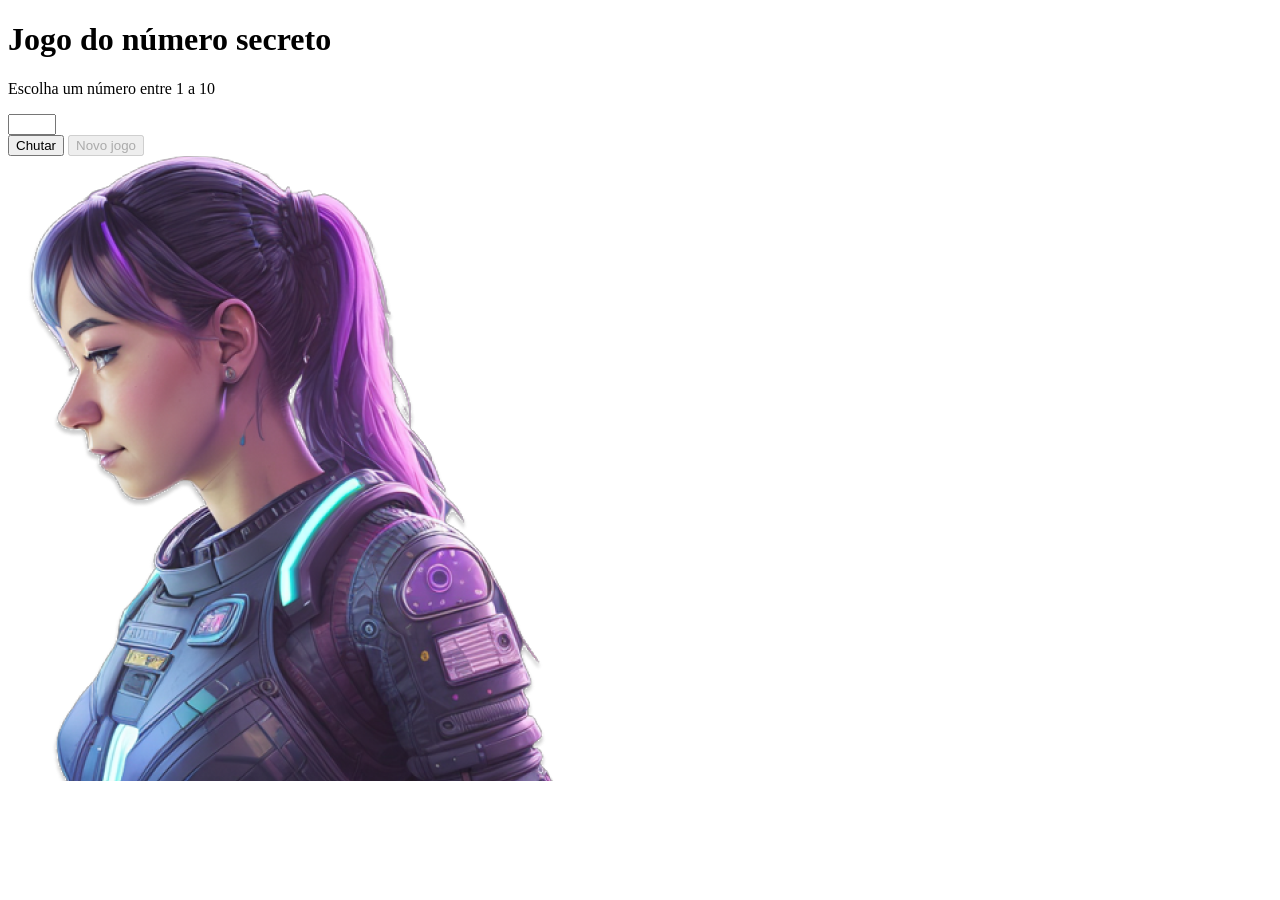
==== index.html @ 9f15e498 "feat: initial commit" ====
<!DOCTYPE html>
<html lang="pt-br">

<head>
    <meta charset="UTF-8">
    <meta name="viewport" content="width=device-width, initial-scale=1.0">
    <script src="https://code.responsivevoice.org/responsivevoice.js"></script>
    <link rel="preconnect" href="https://fonts.googleapis.com">
    <link rel="preconnect" href="https://fonts.gstatic.com" crossorigin>
    <link href="https://fonts.googleapis.com/css2?family=Chakra+Petch:wght@700&family=Inter:wght@400;700&display=swap"
        rel="stylesheet">
    <link rel="stylesheet" href="style.css">
    <title>JS Game</title>
</head>

<body>

    <div class="container">
        <div class="container__conteudo">
            <div class="container__informacoes">
                <div class="container__texto">
                    <h1>Adivinhe o <span class="container__texto-azul">numero secreto</span></h1>
                    <p class="texto__paragrafo">Escolha um número entre 1 a 10</p>
                </div>
                <input type="number" min="1" max="10" class="container__input">
                <div class="chute container__botoes">
                    <button onclick="verificarChute()" class="container__botao">Chutar</button>
                    <button onclick="reiniciarJogo()" id="reiniciar" class="container__botao" disabled>Novo jogo</button>
                </div>
            </div>
            <img src="./img/ia.png" alt="Uma pessoa olhando para a esquerda" class="container__imagem-pessoa" />
        </div>
    </div>




    <script src="app.js" defer></script>
</body>

</html>
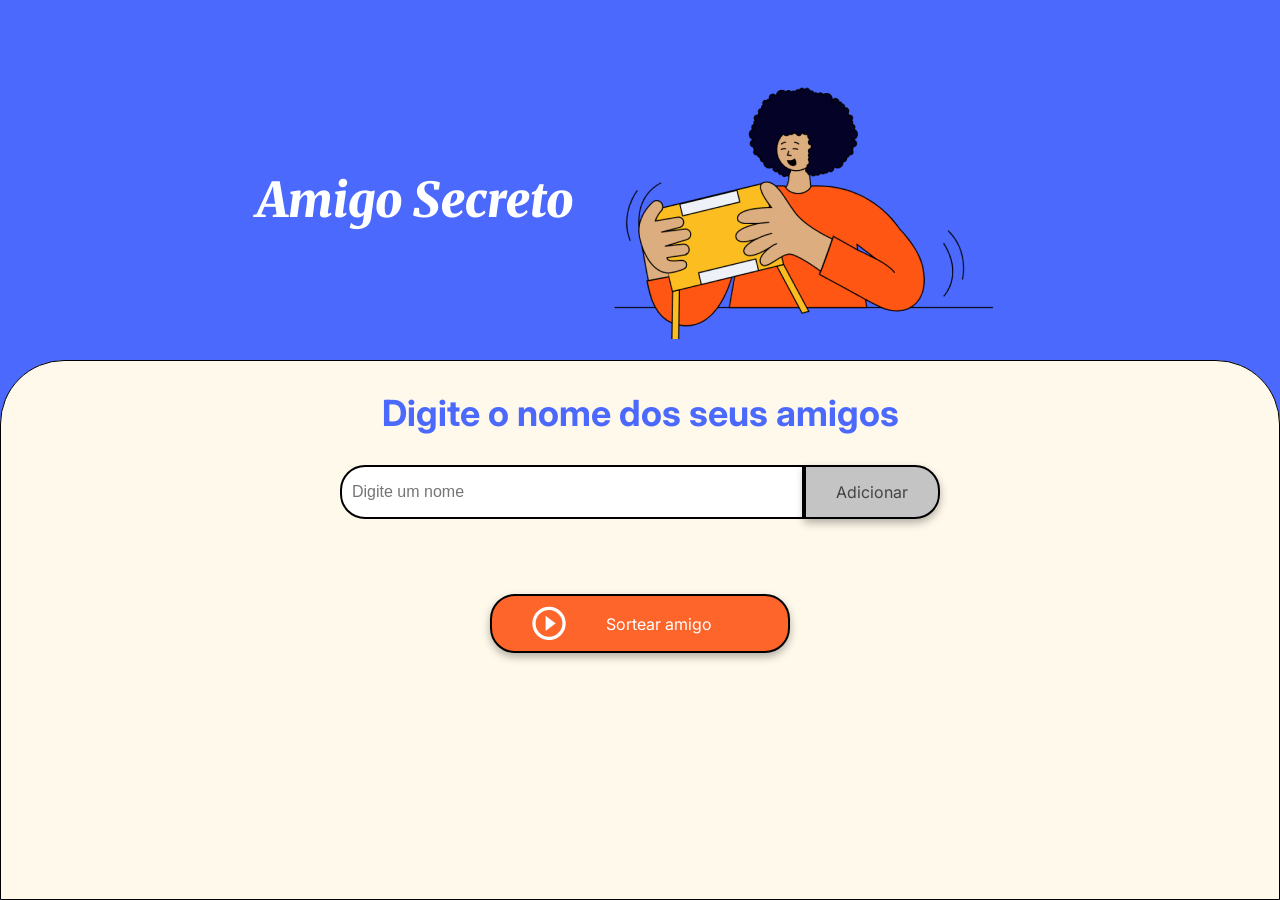
==== commit 2dfbb227: "feat: initial commit" ====
--- a/index.html
+++ b/index.html
@@ -1,41 +1,41 @@
-<!DOCTYPE html>
-<html lang="pt-br">
-
-<head>
-    <meta charset="UTF-8">
-    <meta name="viewport" content="width=device-width, initial-scale=1.0">
-    <script src="https://code.responsivevoice.org/responsivevoice.js"></script>
-    <link rel="preconnect" href="https://fonts.googleapis.com">
-    <link rel="preconnect" href="https://fonts.gstatic.com" crossorigin>
-    <link href="https://fonts.googleapis.com/css2?family=Chakra+Petch:wght@700&family=Inter:wght@400;700&display=swap"
-        rel="stylesheet">
-    <link rel="stylesheet" href="style.css">
-    <title>JS Game</title>
-</head>
-
-<body>
-
-    <div class="container">
-        <div class="container__conteudo">
-            <div class="container__informacoes">
-                <div class="container__texto">
-                    <h1>Adivinhe o <span class="container__texto-azul">numero secreto</span></h1>
-                    <p class="texto__paragrafo">Escolha um número entre 1 a 10</p>
-                </div>
-                <input type="number" min="1" max="10" class="container__input">
-                <div class="chute container__botoes">
-                    <button onclick="verificarChute()" class="container__botao">Chutar</button>
-                    <button onclick="reiniciarJogo()" id="reiniciar" class="container__botao" disabled>Novo jogo</button>
-                </div>
-            </div>
-            <img src="./img/ia.png" alt="Uma pessoa olhando para a esquerda" class="container__imagem-pessoa" />
-        </div>
-    </div>
-
-
-
-
-    <script src="app.js" defer></script>
-</body>
-
-</html>+<!DOCTYPE html>
+<html lang="pt-br">
+<head>
+    <meta charset="UTF-8">
+    <meta name="viewport" content="width=device-width, initial-scale=1.0">
+    <link rel="stylesheet" href="style.css">
+    <link rel="preconnect" href="https://fonts.googleapis.com">
+    <link rel="preconnect" href="https://fonts.gstatic.com" crossorigin>
+    <link href="https://fonts.googleapis.com/css2?family=Inter:wght@100;400;700;900&family=Merriweather:ital,wght@0,300;0,400;0,700;0,900;1,300;1,400;1,700;1,900&display=swap" rel="stylesheet">
+    <title>Amigo Secreto</title>
+</head>
+
+<body>
+    <main class="main-content">
+        <header class="header-banner">
+            <h1 class="main-title">Amigo Secreto</h1>
+            <img src="assets/amigo-secreto.png" alt="Imagem representativa de amigo secreto">
+        </header>
+        
+        <section class="input-section">
+            <h2 class="section-title">Digite o nome dos seus amigos</h2>
+            <div class="input-wrapper">
+                <input type="text" id="amigo" class="input-name" placeholder="Digite um nome">
+                <button class="button-add" onclick="adicionarAmigo()">Adicionar</button>
+            </div>
+           
+            <ul id="listaAmigos" class="name-list" aria-labelledby="listaAmigos" role="list"></ul>
+            <ul id="resultado" class="result-list" aria-live="polite"></ul>
+
+            <div class="button-container">
+                <button class="button-draw" onclick="sortearAmigo()" aria-label="Sortear amigo secreto">
+                    <img src="assets/play_circle_outline.png" alt="Ícone para sortear">
+                    Sortear amigo
+                </button>
+            </div>
+        </section>
+    </main>
+
+    <script src="app.js" defer></script>
+</body>
+</html>
--- a/style.css
+++ b/style.css
@@ -0,0 +1,162 @@
+:root {
+    --color-primary: #4B69FD;
+    --color-secondary: #FFF9EB;
+    --color-tertiary: #C4C4C4;
+    --color-button: #fe652b;
+    --color-button-hover: #e55720;
+    --color-text: #444444;
+    --color-white: #FFFFFF;
+}
+
+/* Estilos gerais */
+* {
+    margin: 0;
+    padding: 0;
+    box-sizing: border-box;
+}
+
+body {
+    height: 100vh;
+    background-color: var(--color-primary);
+    display: flex;
+    justify-content: center;
+    align-items: center;
+}
+
+.main-content {
+    display: flex;
+    flex-direction: column;
+    height: 100%;
+    width: 100%;
+}
+
+/* Banner */
+.header-banner {
+    flex: 40%;
+    display: flex;
+    justify-content: center;
+    align-items: center;
+    padding: 40px 0 0;
+}
+
+/* Seção de entrada */
+.input-section {
+    flex: 60%;
+    background-color: var(--color-secondary);
+    border: 1px solid #000;
+    border-radius: 64px 64px 0 0;
+    display: flex;
+    flex-direction: column;
+    align-items: center;
+    padding: 20px;
+    width: 100%;
+}
+
+/* Títulos */
+.main-title {
+    font-size: 48px;
+    font-family: "Merriweather", serif;
+    font-weight: 900;
+    font-style: italic;
+    color: var(--color-white);
+}
+
+.section-title {
+    font-family: "Inter", serif;
+    font-size: 36px;
+    font-weight: 700;
+    color: var(--color-primary);
+    margin: 10px 0;
+    text-align: center;
+}
+
+/* Contêineres de entrada e botão */
+.input-wrapper {
+    display: flex;
+    justify-content: center;
+    width: 100%;
+    max-width: 600px;
+    margin-top: 20px;
+}
+
+.input-name {
+    width: 100%;
+    padding: 10px;
+    border: 2px solid #000;
+    border-radius: 25px 0 0 25px;
+    font-size: 16px;
+}
+
+.button-container {
+    width: 300px;
+    justify-content: center;
+}
+
+/* Estilos de entrada de texto */
+.input-title {
+    flex: 1;
+    padding: 10px 15px;
+    font-size: 16px;
+    border: 2px solid #333;
+    border-right: none;
+    border-radius: 25px 0 0 25px;
+    font-family: "Merriweather", serif;
+    box-shadow: 0 4px 8px rgba(0, 0, 0, 0.3);
+}
+
+/* Estilos de botão */
+button {
+    padding: 15px 30px;
+    font-family: "Inter", sans-serif;
+    font-size: 16px;
+    border: 2px solid #000;
+    border-radius: 25px;
+    box-shadow: 0 4px 8px rgba(0, 0, 0, 0.3);
+    cursor: pointer;
+}
+
+.button-add {
+    background-color: var(--color-tertiary);
+    color: var(--color-text);
+    border-radius: 0 25px 25px 0;
+}
+
+.button-add:hover {
+    background-color: #a1a1a1;
+}
+
+/* Listas */
+ul {
+    list-style-type: none;
+    color: var(--color-text);
+    font-family: "Inter", sans-serif;
+    font-size: 18px;
+    margin: 20px 0;
+}
+
+.result-list {
+    margin-top: 15px;
+    color: #05DF05;
+    font-size: 22px;
+    font-weight: bold;
+    text-align: center;
+}
+
+/* Botão de sortear título */
+.button-draw {
+    display: flex;
+    align-items: center;
+    width: 100%;
+    padding: 10px 40px;
+    color: var(--color-white);
+    background-color: var(--color-button);
+    font-size: 16px;
+}
+
+.button-draw img {
+    margin-right: 40px;
+}
+
+.button-draw:hover {
+    background-color: var(--color-button-hover);
+}
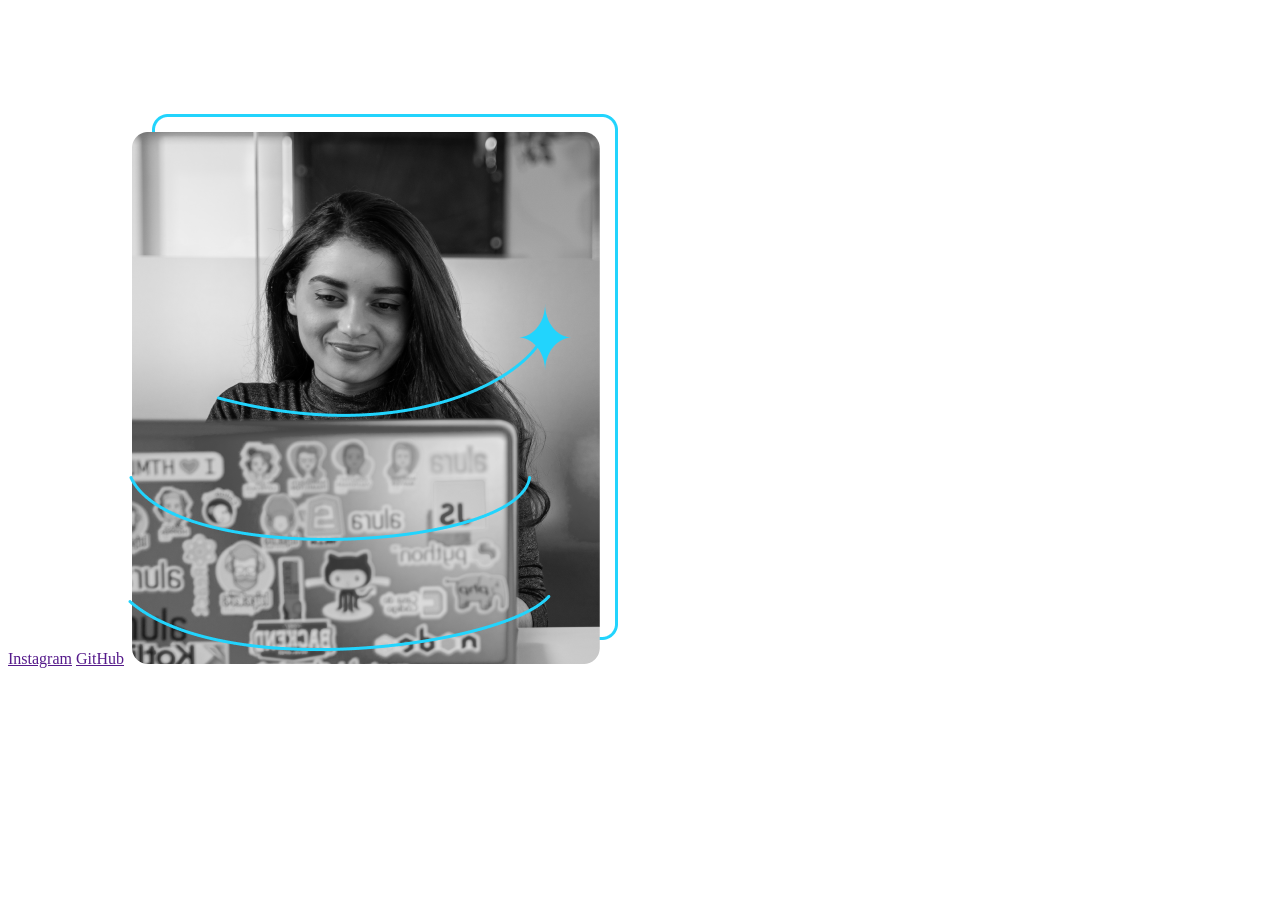
==== commit cf22f301: "feat: initial commit" ====
--- a/index.html
+++ b/index.html
@@ -1,41 +1,27 @@
-<!DOCTYPE html>
-<html lang="pt-br">
-<head>
-    <meta charset="UTF-8">
-    <meta name="viewport" content="width=device-width, initial-scale=1.0">
-    <link rel="stylesheet" href="style.css">
-    <link rel="preconnect" href="https://fonts.googleapis.com">
-    <link rel="preconnect" href="https://fonts.gstatic.com" crossorigin>
-    <link href="https://fonts.googleapis.com/css2?family=Inter:wght@100;400;700;900&family=Merriweather:ital,wght@0,300;0,400;0,700;0,900;1,300;1,400;1,700;1,900&display=swap" rel="stylesheet">
-    <title>Amigo Secreto</title>
-</head>
-
-<body>
-    <main class="main-content">
-        <header class="header-banner">
-            <h1 class="main-title">Amigo Secreto</h1>
-            <img src="assets/amigo-secreto.png" alt="Imagem representativa de amigo secreto">
-        </header>
-        
-        <section class="input-section">
-            <h2 class="section-title">Digite o nome dos seus amigos</h2>
-            <div class="input-wrapper">
-                <input type="text" id="amigo" class="input-name" placeholder="Digite um nome">
-                <button class="button-add" onclick="adicionarAmigo()">Adicionar</button>
-            </div>
-           
-            <ul id="listaAmigos" class="name-list" aria-labelledby="listaAmigos" role="list"></ul>
-            <ul id="resultado" class="result-list" aria-live="polite"></ul>
-
-            <div class="button-container">
-                <button class="button-draw" onclick="sortearAmigo()" aria-label="Sortear amigo secreto">
-                    <img src="assets/play_circle_outline.png" alt="Ícone para sortear">
-                    Sortear amigo
-                </button>
-            </div>
-        </section>
-    </main>
-
-    <script src="app.js" defer></script>
-</body>
-</html>
+<!DOCTYPE html>
+<html lang="pt-br">
+  <head>
+    <meta charset="UTF-8" />
+    <meta name="viewport" content="width=device-width, initial-scale=1.0" />
+    <title>Portfolio Leonardo Honda</title>
+    <link rel="stylesheet" href="./index.css" />
+  </head>
+  <body>
+    <header></header>
+    <main>
+      <h1>
+        Eleve seu negócio digital a outro nível
+        <strong>com um Front-end de qualidade!</strong>
+      </h1>
+      <p>
+        Olá! Sou Leonardo Lopes Honda, desenvolvedor Full-stack com
+        especialidade em Next, React, Jest e Node.js. Ajudo pessoas e empresas a
+        desenvolverem soluções tecnológicas. Vamos conversar?
+      </p>
+      <a href="">Instagram</a>
+      <a href="">GitHub</a>
+      <img src="./Imagem.png" alt="Foto da Leonardo Lopes Honda programando" />
+    </main>
+    <footer></footer>
+  </body>
+</html>
--- a/index.css
+++ b/index.css
@@ -0,0 +1,18 @@
+h1 {
+  color: white;
+  /* Adicionar mais estilos conforme necessário */
+}
+p {
+  color: white;
+  /* Adicionar mais estilos conforme necessário */
+}
+button {
+  background-color: ciano;
+  color: white;
+  border: none;
+  /* Adicionar mais estilos conforme necessário */
+}
+img {
+  /* Adicionar estilos para formatar a imagem */
+}
+/* Adicionar mais estilos conforme necessário */
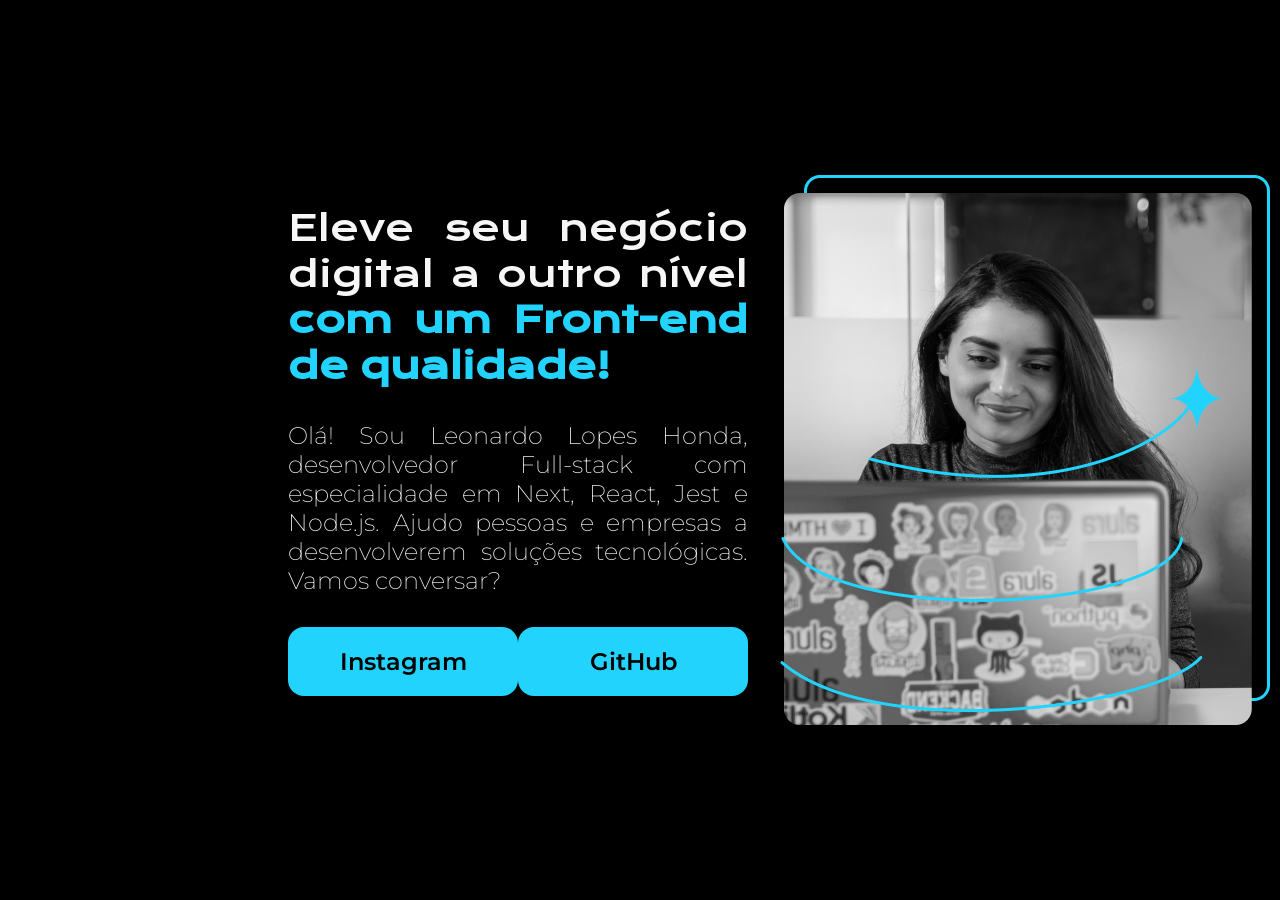
==== commit ef91044a: "feat: styled page" ====
--- a/index.html
+++ b/index.html
@@ -9,17 +9,21 @@
   <body>
     <header></header>
     <main>
-      <h1>
-        Eleve seu negócio digital a outro nível
-        <strong>com um Front-end de qualidade!</strong>
-      </h1>
-      <p>
-        Olá! Sou Leonardo Lopes Honda, desenvolvedor Full-stack com
-        especialidade em Next, React, Jest e Node.js. Ajudo pessoas e empresas a
-        desenvolverem soluções tecnológicas. Vamos conversar?
-      </p>
-      <a href="">Instagram</a>
-      <a href="">GitHub</a>
+      <div class="card">
+        <h1>
+          Eleve seu negócio digital a outro nível
+          <strong>com um Front-end de qualidade!</strong>
+        </h1>
+        <p>
+          Olá! Sou Leonardo Lopes Honda, desenvolvedor Full-stack com
+          especialidade em Next, React, Jest e Node.js. Ajudo pessoas e empresas
+          a desenvolverem soluções tecnológicas. Vamos conversar?
+        </p>
+        <div class="btn-wrapper">
+          <a href="">Instagram</a>
+          <a href="">GitHub</a>
+        </div>
+      </div>
       <img src="./Imagem.png" alt="Foto da Leonardo Lopes Honda programando" />
     </main>
     <footer></footer>
--- a/index.css
+++ b/index.css
@@ -1,18 +1,65 @@
-h1 {
-  color: white;
-  /* Adicionar mais estilos conforme necessário */
+@import url("https://fonts.googleapis.com/css2?family=Montserrat:ital,wght@0,100..900;1,100..900&display=swap");
+@import url("https://fonts.googleapis.com/css2?family=Krona+One&display=swap");
+
+* {
+  margin: 0;
+  padding: 0;
 }
-p {
-  color: white;
-  /* Adicionar mais estilos conforme necessário */
+
+body {
+  background-color: #000000;
+  color: #f6f6f6;
+  height: 100dvh;
 }
-button {
-  background-color: ciano;
-  color: white;
-  border: none;
-  /* Adicionar mais estilos conforme necessário */
+
+main {
+  width: 55%;
+  margin: auto;
+  height: 100%;
+  display: flex;
+  place-items: center;
+  gap: 2rem;
+  text-align: justify;
 }
-img {
-  /* Adicionar estilos para formatar a imagem */
+
+.card {
+  display: flex;
+  flex-direction: column;
+  gap: 2rem;
 }
-/* Adicionar mais estilos conforme necessário */
+
+main div h1 {
+  font-size: 36px;
+  font-family: "Krona One", sans-serif;
+  font-weight: 200;
+}
+
+main div h1 strong {
+  color: #22d4fd;
+}
+
+.btn-wrapper {
+  width: 100%;
+  display: flex;
+  justify-content: space-around;
+  align-items: center;
+}
+
+.btn-wrapper a {
+  width: 230px;
+  text-align: center;
+  padding: 1.25rem 0;
+  background-color: #22d4fd;
+  font-size: 24px;
+  font-family: "Montserrat", sans-serif;
+  text-decoration: none;
+  border-radius: 16px;
+  font-weight: 600;
+  color: #000000;
+}
+
+.card p {
+  font-family: "Montserrat", sans-serif;
+  font-weight: 200;
+  font-size: 24px;
+}
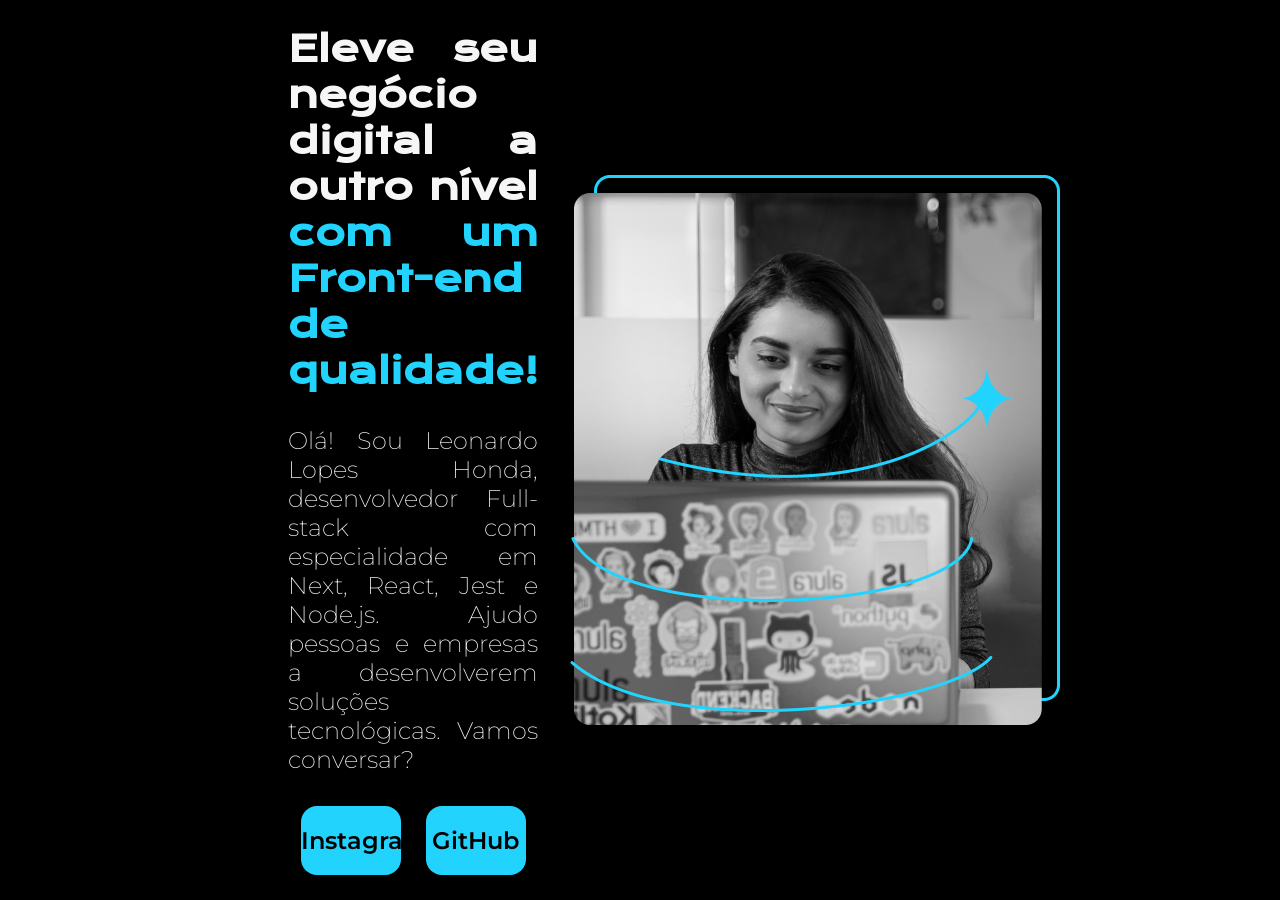
==== commit 58737fd0: "feat: add flebox behaviour" ====
--- a/index.html
+++ b/index.html
@@ -9,10 +9,10 @@
   <body>
     <header></header>
     <main>
-      <div class="card">
-        <h1>
+      <section class="card">
+        <h1 class="title">
           Eleve seu negócio digital a outro nível
-          <strong>com um Front-end de qualidade!</strong>
+          <strong class="destaque">com um Front-end de qualidade!</strong>
         </h1>
         <p>
           Olá! Sou Leonardo Lopes Honda, desenvolvedor Full-stack com
@@ -20,10 +20,10 @@
           a desenvolverem soluções tecnológicas. Vamos conversar?
         </p>
         <div class="btn-wrapper">
-          <a href="">Instagram</a>
-          <a href="">GitHub</a>
+          <a class="btn-primary" href="">Instagram</a>
+          <a class="btn-primary" href="">GitHub</a>
         </div>
-      </div>
+      </section>
       <img src="./Imagem.png" alt="Foto da Leonardo Lopes Honda programando" />
     </main>
     <footer></footer>
--- a/index.css
+++ b/index.css
@@ -20,6 +20,7 @@
   place-items: center;
   gap: 2rem;
   text-align: justify;
+  box-sizing: border-box;
 }
 
 .card {
@@ -28,13 +29,12 @@
   gap: 2rem;
 }
 
-main div h1 {
+.title {
   font-size: 36px;
   font-family: "Krona One", sans-serif;
-  font-weight: 200;
 }
 
-main div h1 strong {
+.destaque {
   color: #22d4fd;
 }
 
@@ -45,8 +45,8 @@
   align-items: center;
 }
 
-.btn-wrapper a {
-  width: 230px;
+.btn-primary {
+  width: 40%;
   text-align: center;
   padding: 1.25rem 0;
   background-color: #22d4fd;
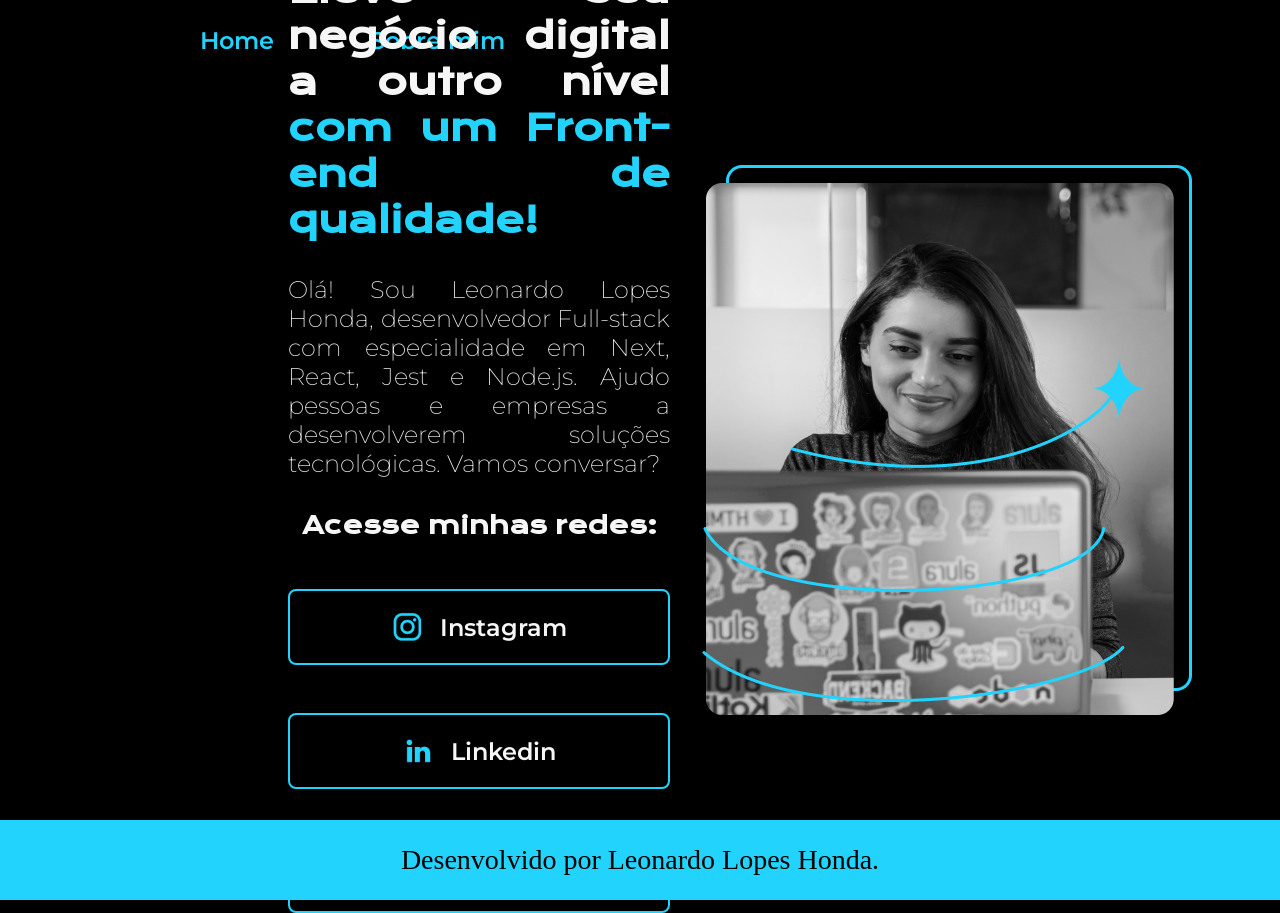
==== commit a634ebea: "feat: enhance styles and add variables" ====
--- a/index.html
+++ b/index.html
@@ -4,10 +4,15 @@
     <meta charset="UTF-8" />
     <meta name="viewport" content="width=device-width, initial-scale=1.0" />
     <title>Portfolio Leonardo Honda</title>
-    <link rel="stylesheet" href="./index.css" />
+    <link rel="stylesheet" href="./styles/index.css" />
   </head>
   <body>
-    <header></header>
+    <header>
+      <nav class="header_menu">
+        <a class="header_menu_item" href="">Home</a>
+        <a class="header_menu_item" href="/about.html">Sobre mim</a>
+      </nav>
+    </header>
     <main>
       <section class="card">
         <h1 class="title">
@@ -20,12 +25,28 @@
           a desenvolverem soluções tecnológicas. Vamos conversar?
         </p>
         <div class="btn-wrapper">
-          <a class="btn-primary" href="">Instagram</a>
-          <a class="btn-primary" href="">GitHub</a>
+          <h2 class="socials-subtitle">Acesse minhas redes:</h2>
+          <a class="btn-primary" href="">
+            <img src="./assets/instagram.png" alt="Instagram logo" />
+            Instagram
+          </a>
+          <a class="btn-primary" href="">
+            <img src="./assets/linkedin.png" alt="Linkedin logo" />
+            Linkedin
+          </a>
+          <a class="btn-primary" href="">
+            <img src="./assets/github.png" alt="Github logo" />
+            GitHub
+          </a>
         </div>
       </section>
-      <img src="./Imagem.png" alt="Foto da Leonardo Lopes Honda programando" />
+      <img
+        src="./assets/Imagem.png"
+        alt="Foto do Leonardo Lopes Honda programando"
+      />
     </main>
-    <footer></footer>
+    <footer class="rodape">
+      <p>Desenvolvido por Leonardo Lopes Honda.</p>
+    </footer>
   </body>
 </html>
--- a/styles/index.css
+++ b/styles/index.css
@@ -0,0 +1,131 @@
+@import url("https://fonts.googleapis.com/css2?family=Montserrat:ital,wght@0,100..900;1,100..900&display=swap");
+@import url("https://fonts.googleapis.com/css2?family=Krona+One&display=swap");
+
+:root {
+  --bg-color: #000000;
+  --primary: #f6f6f6;
+  --secondary: #272727;
+  --accent: #22d4fd;
+
+  --main-font: "Krona One", sans-serif;
+  --secondary-font: "Montserrat", sans-serif;
+}
+
+* {
+  margin: 0;
+  padding: 0;
+}
+
+body {
+  background-color: var(--bg-color);
+  color: var(--primary);
+  height: 100dvh;
+
+  display: flex;
+  flex-direction: column;
+  justify-content: space-between;
+}
+
+main {
+  width: 55%;
+  margin: auto;
+  height: 80%;
+  display: flex;
+  place-items: center;
+  gap: 2rem;
+  text-align: justify;
+  box-sizing: border-box;
+}
+
+.card {
+  display: flex;
+  flex-direction: column;
+  gap: 2rem;
+}
+
+.title {
+  font-size: 36px;
+  font-family: var(--main-font);
+}
+
+header {
+  padding: 2% 0 0 15%;
+}
+
+.header_menu {
+  display: flex;
+  gap: 80px;
+}
+
+.header_menu_item {
+  font-family: var(--secondary-font);
+  font-size: 24px;
+  font-weight: 600;
+  color: var(--accent);
+  text-decoration: none;
+
+  border-bottom: 2px transparent solid;
+  padding: 0 0.5rem 0.25rem 0.5rem;
+  transition: all 550ms ease;
+}
+
+.header_menu_item:hover {
+  border-bottom: 2px var(--accent) solid;
+}
+
+.destaque {
+  color: var(--accent);
+}
+
+.btn-wrapper {
+  width: 100%;
+  display: flex;
+  justify-content: space-around;
+  align-items: center;
+  flex-direction: column;
+  gap: 3rem;
+}
+
+.socials-subtitle {
+  font-family: var(--main-font);
+}
+
+.btn-primary {
+  width: 378px;
+  text-align: center;
+  padding: 1.25rem 0;
+  background-color: transparent;
+  font-size: 24px;
+  font-family: var(--secondary-font);
+  text-decoration: none;
+  border: 2px solid var(--accent);
+  border-radius: 8px;
+  font-weight: 600;
+  color: var(--primary);
+
+  display: flex;
+  align-items: center;
+  justify-content: center;
+  gap: 16px;
+
+  transition: all 250ms ease-in;
+}
+
+.btn-primary:hover {
+  scale: 1.025;
+  background-color: var(--secondary);
+}
+
+.card p {
+  font-family: var(--secondary-font);
+  font-weight: 200;
+  font-size: 24px;
+}
+
+.rodape {
+  color: var(--bg-color);
+  background-color: var(--accent);
+  text-align: center;
+  font-size: 28px;
+  padding: 1.5rem 0;
+}
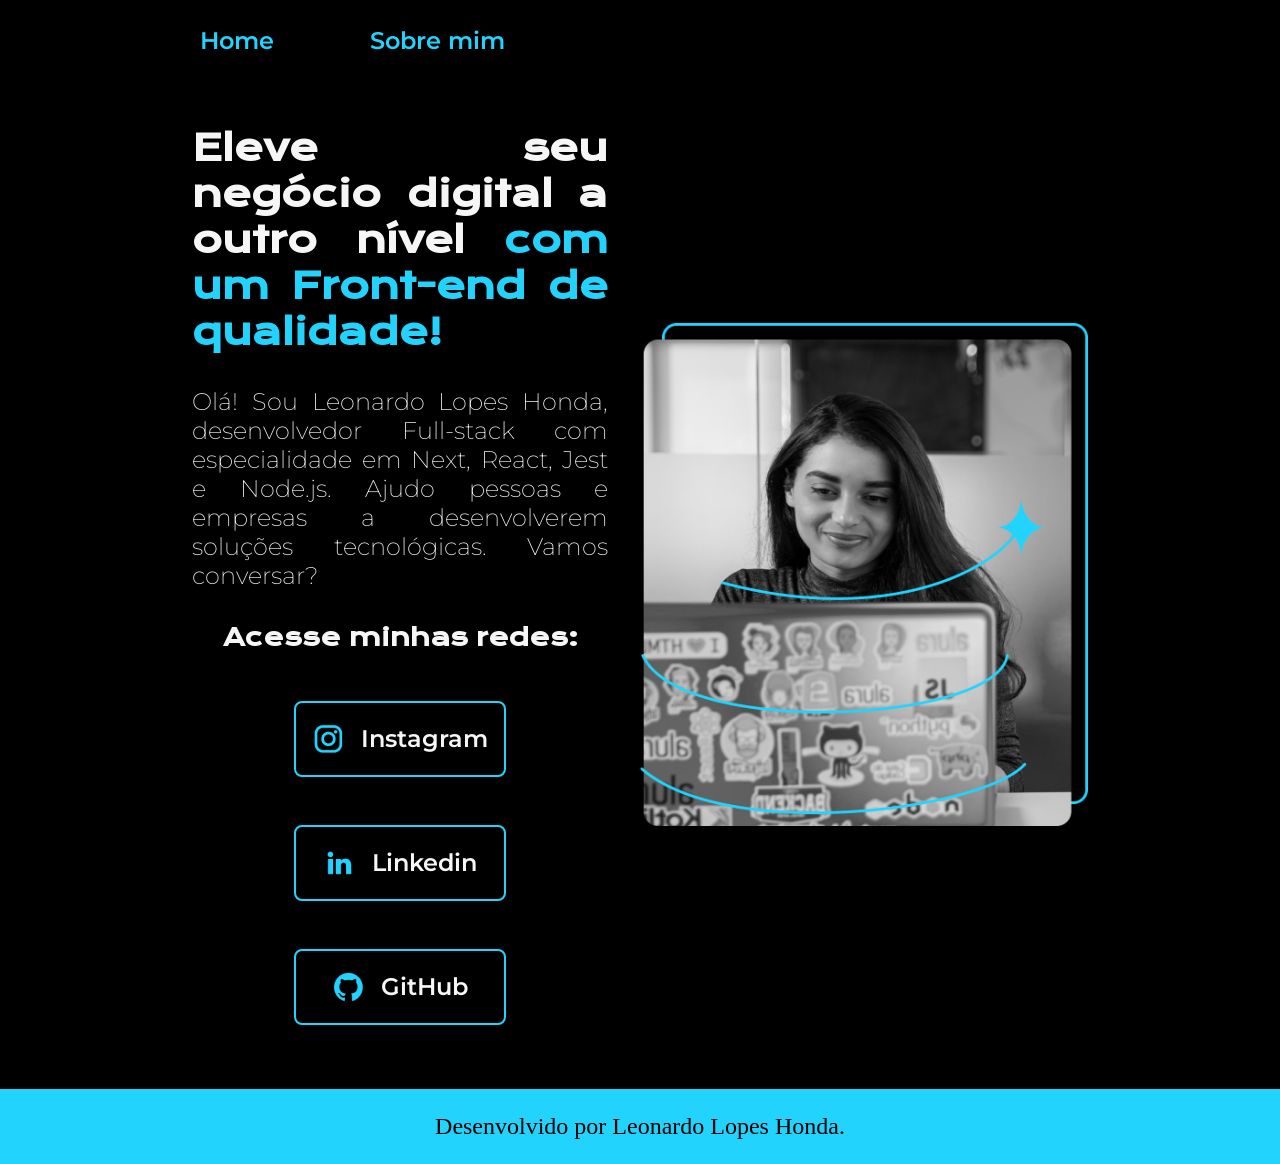
==== commit 2de31e49: "feat: add responsiveness" ====
--- a/index.html
+++ b/index.html
@@ -41,6 +41,7 @@
         </div>
       </section>
       <img
+        class="card-img"
         src="./assets/Imagem.png"
         alt="Foto do Leonardo Lopes Honda programando"
       />
--- a/styles/index.css
+++ b/styles/index.css
@@ -19,7 +19,6 @@
 body {
   background-color: var(--bg-color);
   color: var(--primary);
-  height: 100dvh;
 
   display: flex;
   flex-direction: column;
@@ -27,9 +26,7 @@
 }
 
 main {
-  width: 55%;
-  margin: auto;
-  height: 80%;
+  margin: 5% 15%;
   display: flex;
   place-items: center;
   gap: 2rem;
@@ -38,13 +35,14 @@
 }
 
 .card {
+  width: 50%;
   display: flex;
   flex-direction: column;
   gap: 2rem;
 }
 
 .title {
-  font-size: 36px;
+  font-size: 2.25rem;
   font-family: var(--main-font);
 }
 
@@ -59,7 +57,7 @@
 
 .header_menu_item {
   font-family: var(--secondary-font);
-  font-size: 24px;
+  font-size: 1.5rem;
   font-weight: 600;
   color: var(--accent);
   text-decoration: none;
@@ -91,11 +89,11 @@
 }
 
 .btn-primary {
-  width: 378px;
+  width: 50%;
   text-align: center;
   padding: 1.25rem 0;
   background-color: transparent;
-  font-size: 24px;
+  font-size: 1.5rem;
   font-family: var(--secondary-font);
   text-decoration: none;
   border: 2px solid var(--accent);
@@ -119,13 +117,36 @@
 .card p {
   font-family: var(--secondary-font);
   font-weight: 200;
-  font-size: 24px;
+  font-size: 1.5rem;
+}
+
+.card-img {
+  width: 50%;
 }
 
 .rodape {
   color: var(--bg-color);
   background-color: var(--accent);
   text-align: center;
-  font-size: 28px;
+  font-size: 1.5rem;
   padding: 1.5rem 0;
 }
+
+@media (max-width: 1200px) {
+  header {
+    padding: 10%;
+  }
+
+  .header_menu {
+    justify-content: center;
+  }
+
+  main {
+    flex-direction: column-reverse;
+    padding: 5%;
+  }
+
+  .card {
+    width: auto;
+  }
+}
